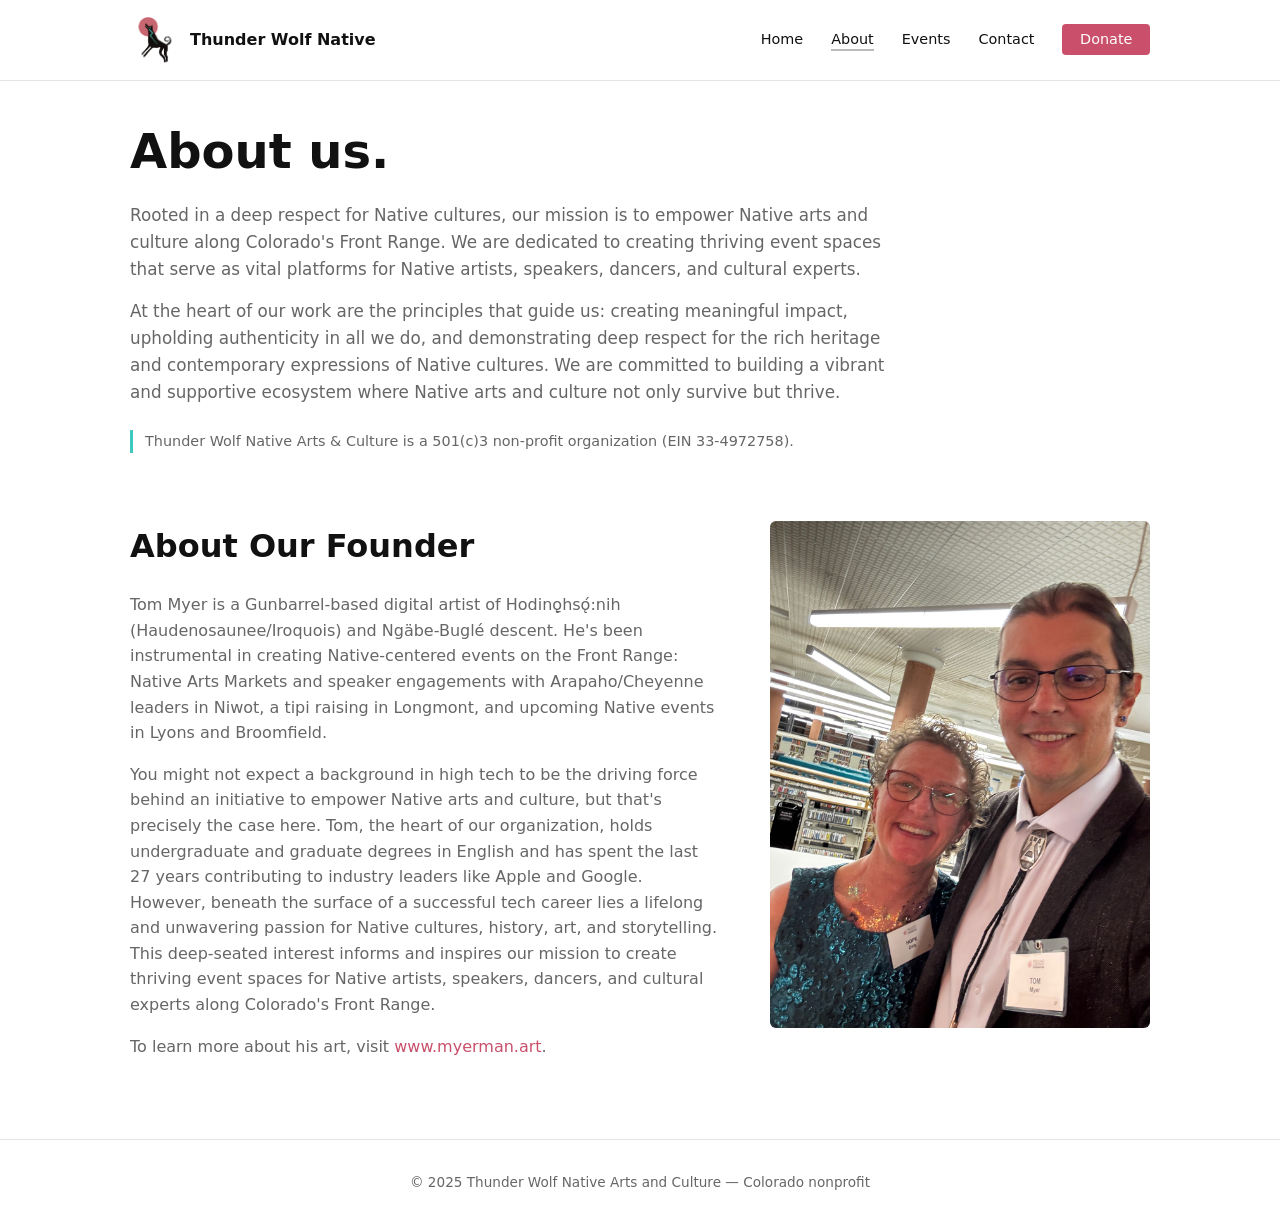
==== about.html @ 3107a287 "Initial build: Thunder Wolf Native flat site Five-page static site (home, about, events, contact, do" ====
<!DOCTYPE html>
<html lang="en">
<head>
  <meta charset="UTF-8">
  <meta name="viewport" content="width=device-width, initial-scale=1.0">
  <title>About Us — Thunder Wolf Native Arts and Culture</title>
  <meta name="description" content="Thunder Wolf Native Arts and Culture is a 501(c)3 nonprofit empowering Native arts and culture along Colorado's Front Range.">
  <meta property="og:title" content="About Us — Thunder Wolf Native Arts and Culture">
  <meta property="og:image" content="https://thunderwolfnative.org/img/logo.png">
  <meta property="og:url" content="https://thunderwolfnative.org/about.html">
  <meta property="og:type" content="website">
  <link rel="stylesheet" href="css/style.css">
</head>
<body>

  <nav>
    <div class="container nav-inner">
      <a href="index.html" class="nav-brand">
        <img src="img/logo.png" alt="Thunder Wolf logo">
        Thunder Wolf Native
      </a>
      <ul class="nav-links">
        <li><a href="index.html">Home</a></li>
        <li><a href="about.html" class="active">About</a></li>
        <li><a href="events.html">Events</a></li>
        <li><a href="contact.html">Contact</a></li>
        <li><a href="donate.html" class="nav-donate">Donate</a></li>
      </ul>
    </div>
  </nav>

  <main>

    <section class="page-hero container">
      <h1>About us.</h1>
      <p>Rooted in a deep respect for Native cultures, our mission is to empower Native arts and culture along Colorado's Front Range. We are dedicated to creating thriving event spaces that serve as vital platforms for Native artists, speakers, dancers, and cultural experts.</p>
      <p>At the heart of our work are the principles that guide us: creating meaningful impact, upholding authenticity in all we do, and demonstrating deep respect for the rich heritage and contemporary expressions of Native cultures. We are committed to building a vibrant and supportive ecosystem where Native arts and culture not only survive but thrive.</p>
      <p class="ein">Thunder Wolf Native Arts &amp; Culture is a 501(c)3 non-profit organization (EIN 33-4972758).</p>
    </section>

    <section class="founder container">
      <div class="founder-inner">
        <div class="founder-text">
          <h2>About Our Founder</h2>
          <p>Tom Myer is a Gunbarrel-based digital artist of Hodinǫ̱hsǫ́:nih (Haudenosaunee/Iroquois) and Ngäbe-Buglé descent. He's been instrumental in creating Native-centered events on the Front Range: Native Arts Markets and speaker engagements with Arapaho/Cheyenne leaders in Niwot, a tipi raising in Longmont, and upcoming Native events in Lyons and Broomfield.</p>
          <p>You might not expect a background in high tech to be the driving force behind an initiative to empower Native arts and culture, but that's precisely the case here. Tom, the heart of our organization, holds undergraduate and graduate degrees in English and has spent the last 27 years contributing to industry leaders like Apple and Google. However, beneath the surface of a successful tech career lies a lifelong and unwavering passion for Native cultures, history, art, and storytelling. This deep-seated interest informs and inspires our mission to create thriving event spaces for Native artists, speakers, dancers, and cultural experts along Colorado's Front Range.</p>
          <p>To learn more about his art, visit <a href="https://www.myerman.art">www.myerman.art</a>.</p>
        </div>
        <div class="founder-photo">
          <img src="img/about-pic.jpg" alt="Tom Myer, founder of Thunder Wolf Native Arts and Culture">
        </div>
      </div>
    </section>

  </main>

  <footer>
    <div class="container">
      <p>&copy; 2025 Thunder Wolf Native Arts and Culture &mdash; Colorado nonprofit</p>
    </div>
  </footer>

</body>
</html>
---- css/style.css ----
/* Thunder Wolf Native Arts and Culture */

:root {
  --black:   #111111;
  --rose:    #c94f6a;
  --teal:    #3ec9bf;
  --white:   #ffffff;
  --offwhite:#f7f6f4;
  --gray:    #666666;
  --border:  #e4e4e7;

  --max-w: 1100px;
  --pad: clamp(1.25rem, 5vw, 2.5rem);
}

*, *::before, *::after { box-sizing: border-box; margin: 0; padding: 0; }

html { font-size: 16px; scroll-behavior: smooth; }

body {
  font-family: system-ui, -apple-system, "Segoe UI", sans-serif;
  color: var(--black);
  background: var(--white);
  line-height: 1.6;
}

a { color: var(--rose); text-decoration: none; }
a:hover { text-decoration: underline; }

img { display: block; max-width: 100%; height: auto; }

/* ── Layout ── */
.container {
  max-width: var(--max-w);
  margin-inline: auto;
  padding-inline: var(--pad);
}

/* ── Nav ── */
nav {
  border-bottom: 1px solid var(--border);
  padding-block: 1rem;
}

.nav-inner {
  display: flex;
  align-items: center;
  justify-content: space-between;
  gap: 1rem;
}

.nav-brand {
  display: flex;
  align-items: center;
  gap: 0.75rem;
  text-decoration: none;
  color: var(--black);
  font-weight: 600;
  font-size: 1rem;
}

.nav-brand img { width: 48px; height: 48px; object-fit: contain; }

.nav-links {
  display: flex;
  gap: 1.75rem;
  list-style: none;
  font-size: 0.9rem;
  font-weight: 500;
}

.nav-links a { color: var(--black); }
.nav-links a:hover { color: var(--rose); text-decoration: none; }
.nav-links a.active { color: var(--black); border-bottom: 2px solid #bbb; padding-bottom: 2px; }

.nav-donate {
  background: var(--rose);
  color: var(--white) !important;
  padding: 0.45rem 1.1rem;
  border-radius: 4px;
}
.nav-donate:hover { background: #b03d58; }

/* ── Hero ── */
.hero {
  padding-block: 2rem 1.5rem;
  text-align: center;
}

.hero h1 {
  font-size: clamp(2rem, 5vw, 3.25rem);
  font-weight: 700;
  line-height: 1.15;
  max-width: 800px;
  margin-inline: auto;
}

.hero .donate-cta {
  margin-top: 1rem;
  font-size: 1.2rem;
  font-weight: 600;
}

/* ── Image grid ── */
.hero-images {
  display: grid;
  grid-template-columns: repeat(3, 1fr);
  gap: 1.25rem;
  margin-block: 1.25rem;
}

.hero-images img {
  width: 100%;
  aspect-ratio: 4 / 3;
  object-fit: cover;
  border-radius: 6px;
}

/* ── Mission / Vision ── */
.mission-vision {
  display: grid;
  grid-template-columns: 1fr 1fr;
  gap: 2rem;
  margin-top: 1.25rem;
  text-align: left;
}

.mission-vision p { color: var(--gray); font-size: 1rem; }
.mission-vision strong { color: var(--black); }

/* ── Value props ── */
.value-props {
  display: flex;
  flex-wrap: wrap;
  justify-content: center;
  gap: 1.5rem;
  padding-block: 1rem;
  font-size: 0.85rem;
  font-weight: 600;
  text-transform: uppercase;
  letter-spacing: 0.05em;
  color: var(--rose);
  border-top: 1px solid var(--border);
  border-bottom: 1px solid var(--border);
  margin-block: 1.25rem;
}

.value-props span::before {
  content: "✓ ";
}

/* ── Practice Areas ── */
.practice {
  padding-block: 2rem 2.5rem;
  background: var(--offwhite);
}

.practice-header {
  margin-bottom: 1.25rem;
}

.practice-header h2 {
  font-size: clamp(1.75rem, 4vw, 2.5rem);
  font-weight: 500;
}

.cards {
  display: grid;
  grid-template-columns: repeat(3, 1fr);
  gap: 1.5rem;
}

.card {
  background: var(--white);
  border: 1px solid var(--border);
  border-radius: 8px;
  padding: 2rem;
  display: flex;
  flex-direction: column;
  gap: 0.75rem;
}

.card-num {
  font-size: 1.1rem;
  font-weight: 300;
  letter-spacing: 0.12em;
  color: var(--teal);
}

.card h3 {
  font-size: 1rem;
  font-weight: 600;
}

.card p {
  color: var(--gray);
  font-size: 0.95rem;
  line-height: 1.6;
}

/* ── Page Hero (interior pages) ── */
.page-hero {
  padding-block: 2rem 1.25rem;
}

.page-hero h1 {
  font-size: clamp(2rem, 5vw, 3rem);
  font-weight: 700;
  margin-bottom: 0.75rem;
}

.page-hero p {
  color: var(--gray);
  font-size: 1.05rem;
  max-width: 780px;
  margin-bottom: 1rem;
}

.page-hero .ein {
  margin-top: 1.5rem;
  font-size: 0.9rem;
  color: var(--gray);
  border-left: 3px solid var(--teal);
  padding-left: 0.75rem;
}

/* ── Founder ── */
.founder {
  padding-block: 2rem 4rem;
}

.founder-inner {
  display: grid;
  grid-template-columns: 1fr 380px;
  gap: 3rem;
  align-items: start;
}

.founder-text h2 {
  font-size: clamp(1.5rem, 3vw, 2rem);
  font-weight: 600;
  margin-bottom: 1.25rem;
}

.founder-text p {
  color: var(--gray);
  font-size: 1rem;
  margin-bottom: 1rem;
  max-width: 620px;
}

.founder-photo img {
  width: 100%;
  border-radius: 6px;
  object-fit: cover;
}

@media (max-width: 768px) {
  .founder-inner {
    grid-template-columns: 1fr;
  }
  .founder-photo {
    order: -1;
  }
  .founder-photo img {
    max-width: 320px;
  }
}

/* ── Contact ── */
.contact-hero {
  background: #161a1d;
  color: var(--white);
  padding-block: 4rem 3rem;
  text-align: center;
}

.contact-hero h1 {
  font-size: clamp(2rem, 5vw, 3rem);
  font-weight: 700;
  margin-bottom: 0.75rem;
}

.contact-hero p {
  font-size: 1.1rem;
  opacity: 0.8;
}

.contact-body {
  padding-block: 3rem 4rem;
}

.contact-card {
  display: grid;
  grid-template-columns: 1fr 1fr;
  gap: 0;
  border-radius: 16px;
  overflow: hidden;
  border: 1px solid var(--border);
  box-shadow: 0 2px 12px rgba(0,0,0,0.07);
}

.contact-sidebar {
  background: #161a1d;
  color: var(--white);
  padding: 2.5rem;
  display: flex;
  flex-direction: column;
  gap: 1rem;
}

.contact-sidebar h2 {
  font-size: 1.4rem;
  font-weight: 600;
}

.contact-sidebar > p {
  opacity: 0.8;
  font-size: 0.95rem;
  line-height: 1.6;
}

.contact-email {
  color: var(--teal);
  font-size: 0.9rem;
  word-break: break-all;
}

.contact-email:hover { opacity: 0.8; text-decoration: none; }

.contact-donate {
  display: inline-block;
  margin-top: auto;
  background: var(--rose);
  color: var(--white);
  padding: 0.6rem 1.4rem;
  border-radius: 4px;
  font-weight: 600;
  font-size: 0.9rem;
  width: fit-content;
}

.contact-donate:hover { background: #b03d58; text-decoration: none; }

.contact-image {
  display: flex;
  align-items: center;
  justify-content: center;
  background: var(--offwhite);
  padding: 2.5rem;
}

.contact-image img {
  width: 100%;
  max-width: 280px;
  height: auto;
  object-fit: contain;
  display: block;
}

@media (max-width: 768px) {
  .contact-card {
    grid-template-columns: 1fr;
  }
  .contact-image img {
    aspect-ratio: 4 / 3;
    height: auto;
  }
}

/* ── Events ── */
.events-hero {
  background: #161a1d;
  color: var(--white);
  padding-block: 2rem 1.5rem;
}

.events-hero h1 {
  font-size: clamp(2rem, 5vw, 3rem);
  font-weight: 700;
  margin-bottom: 0.75rem;
}

.events-hero p {
  font-size: 1.05rem;
  opacity: 0.7;
  max-width: 560px;
}

.events-section-label {
  font-size: 0.75rem;
  font-weight: 700;
  text-transform: uppercase;
  letter-spacing: 0.1em;
  color: var(--teal);
  margin-bottom: 0.75rem;
}

/* Upcoming cards */
.events-upcoming-section {
  padding-block: 1.5rem 1rem;
}

.upcoming-cards {
  display: grid;
  grid-template-columns: repeat(3, 1fr);
  gap: 1rem;
}

.upcoming-card {
  border-left: 3px solid var(--rose);
  background: var(--offwhite);
  border-radius: 0 6px 6px 0;
  padding: 1.25rem 1.5rem;
}

.upcoming-card p {
  font-size: 0.95rem;
  line-height: 1.6;
  color: var(--black);
}

.upcoming-card a { color: var(--rose); }

/* Past events timeline */
.events-past-section {
  background: var(--offwhite);
  padding-block: 1.5rem;
}

.timeline {
  display: grid;
  grid-template-columns: repeat(2, 1fr);
  gap: 0;
  max-width: 860px;
}

.timeline-item {
  padding: 0.9rem 1.25rem 0.9rem 0;
  border-bottom: 1px solid var(--border);
  display: grid;
  grid-template-columns: 140px 1fr;
  gap: 1rem;
  align-items: baseline;
}

.timeline-item:nth-child(even) {
  padding-left: 1.25rem;
  padding-right: 0;
  border-left: 1px solid var(--border);
}

.timeline-date {
  font-size: 0.75rem;
  font-weight: 700;
  text-transform: uppercase;
  letter-spacing: 0.04em;
  color: var(--teal);
  white-space: nowrap;
}

.timeline-item p {
  font-size: 0.9rem;
  color: var(--gray);
  line-height: 1.5;
}

.timeline-item a { color: var(--rose); }

/* Gallery */
.events-gallery-section {
  padding-block: 1.5rem 1rem;
}

.mosaic {
  display: grid;
  grid-template-columns: 1fr 1fr 1fr 1fr;
  grid-template-rows: 250px 250px;
  gap: 0.6rem;
}

.mosaic img {
  width: 100%;
  height: 100%;
  object-fit: cover;
  border-radius: 6px;
  display: block;
}

.mosaic img:nth-child(1) { grid-column: 1; grid-row: 1 / 3; }
.mosaic img:nth-child(2) { grid-column: 2; grid-row: 1; }
.mosaic img:nth-child(3) { grid-column: 3; grid-row: 1; }
.mosaic img:nth-child(4) { grid-column: 2; grid-row: 2; }
.mosaic img:nth-child(5) { grid-column: 3; grid-row: 2; }
.mosaic img:nth-child(6) { grid-column: 4; grid-row: 1 / 3; }

.events-donate {
  padding-block: 1rem 2rem;
  font-size: 1.05rem;
}

@media (max-width: 768px) {
  .upcoming-cards {
    grid-template-columns: 1fr;
  }
  .timeline {
    grid-template-columns: 1fr;
  }
  .timeline-item {
    grid-template-columns: 120px 1fr;
    padding-left: 0 !important;
    border-left: none !important;
  }
  .mosaic {
    grid-template-columns: 1fr 1fr;
    grid-template-rows: repeat(3, 180px);
  }
  .mosaic img:nth-child(1) { grid-column: 1; grid-row: 1; }
  .mosaic img:nth-child(2) { grid-column: 2; grid-row: 1; }
  .mosaic img:nth-child(3) { grid-column: 1; grid-row: 2; }
  .mosaic img:nth-child(4) { grid-column: 2; grid-row: 2; }
  .mosaic img:nth-child(5) { grid-column: 1; grid-row: 3; }
  .mosaic img:nth-child(6) { grid-column: 2; grid-row: 3; }
}

/* ── Donate ── */
.donate-ways {
  padding-block: 0 1.25rem;
}

.donate-list {
  display: flex;
  flex-direction: column;
  gap: 1rem;
  padding-left: 1.25rem;
  max-width: 760px;
}

.donate-list li {
  font-size: 1rem;
  line-height: 1.6;
  color: var(--gray);
}

.donate-list li strong { color: var(--black); }

.donate-cta-section {
  padding-block: 1rem 2rem;
}

.donate-box {
  display: grid;
  grid-template-columns: 1fr auto;
  gap: 3rem;
  align-items: center;
  background: var(--offwhite);
  border: 1px solid var(--border);
  border-radius: 12px;
  padding: 2.5rem;
}

.donate-box-text p {
  color: var(--gray);
  font-size: 1rem;
  line-height: 1.6;
  margin-bottom: 1rem;
  max-width: 560px;
}

.donate-box-text .ein {
  font-size: 0.85rem;
  border-left: 3px solid var(--teal);
  padding-left: 0.75rem;
  margin-bottom: 1.5rem;
}

.donate-button {
  display: inline-block;
  background: var(--rose);
  color: var(--white);
  padding: 0.75rem 1.75rem;
  border-radius: 4px;
  font-weight: 600;
  font-size: 1rem;
}

.donate-button:hover { background: #b03d58; text-decoration: none; }

.donate-qr {
  text-align: center;
}

.donate-qr img {
  width: 160px;
  height: 160px;
  object-fit: contain;
  border: 1px solid var(--border);
  border-radius: 8px;
  padding: 0.5rem;
  background: var(--white);
}

.donate-qr p {
  font-size: 0.8rem;
  color: var(--gray);
  margin-top: 0.5rem;
}

@media (max-width: 600px) {
  .donate-box {
    grid-template-columns: 1fr;
  }
  .donate-qr {
    display: flex;
    align-items: center;
    gap: 1rem;
  }
  .donate-qr p { margin-top: 0; }
}

/* ── Footer ── */
footer {
  padding-block: 2rem;
  border-top: 1px solid var(--border);
  text-align: center;
  font-size: 0.85rem;
  color: var(--gray);
}

footer a { color: var(--gray); }

/* ── Responsive ── */
@media (max-width: 768px) {
  .nav-links { display: none; }

  .hero-images {
    grid-template-columns: 1fr;
  }

  .mission-vision {
    grid-template-columns: 1fr;
  }

  .cards {
    grid-template-columns: 1fr;
  }
}

@media (max-width: 540px) {
  .hero-images {
    grid-template-columns: 1fr 1fr;
  }
  .hero-images img:last-child {
    grid-column: span 2;
  }
}
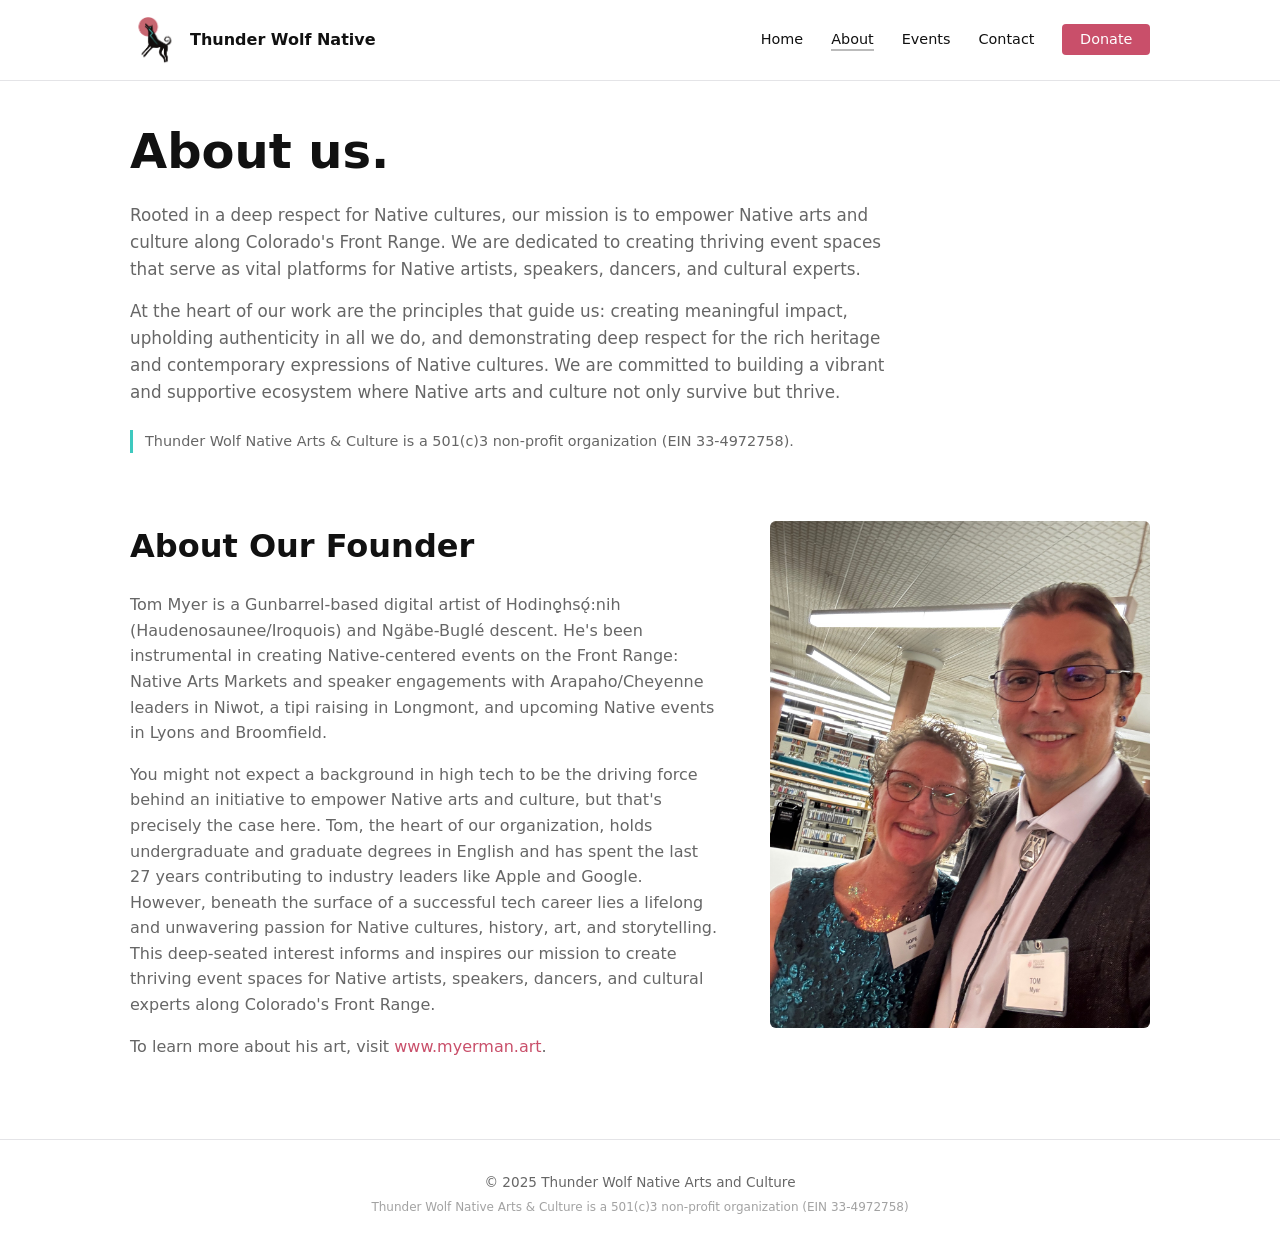
==== commit 69b8952e: "Add 501(c)3 EIN to footer on all pages Co-Authored-By: Claude Sonnet 4.6 <noreply@anthropic.com>" ====
--- a/about.html
+++ b/about.html
@@ -56,7 +56,7 @@
 
   <footer>
     <div class="container">
-      <p>&copy; 2025 Thunder Wolf Native Arts and Culture &mdash; Colorado nonprofit</p>
+      <p>&copy; 2025 Thunder Wolf Native Arts and Culture</p><p class="footer-ein">Thunder Wolf Native Arts &amp; Culture is a 501(c)3 non-profit organization (EIN 33-4972758)</p>
     </div>
   </footer>
 
--- a/css/style.css
+++ b/css/style.css
@@ -629,6 +629,12 @@
 
 footer a { color: var(--gray); }
 
+.footer-ein {
+  font-size: 0.75rem;
+  opacity: 0.6;
+  margin-top: 0.25rem;
+}
+
 /* ── Responsive ── */
 @media (max-width: 768px) {
   .nav-links { display: none; }
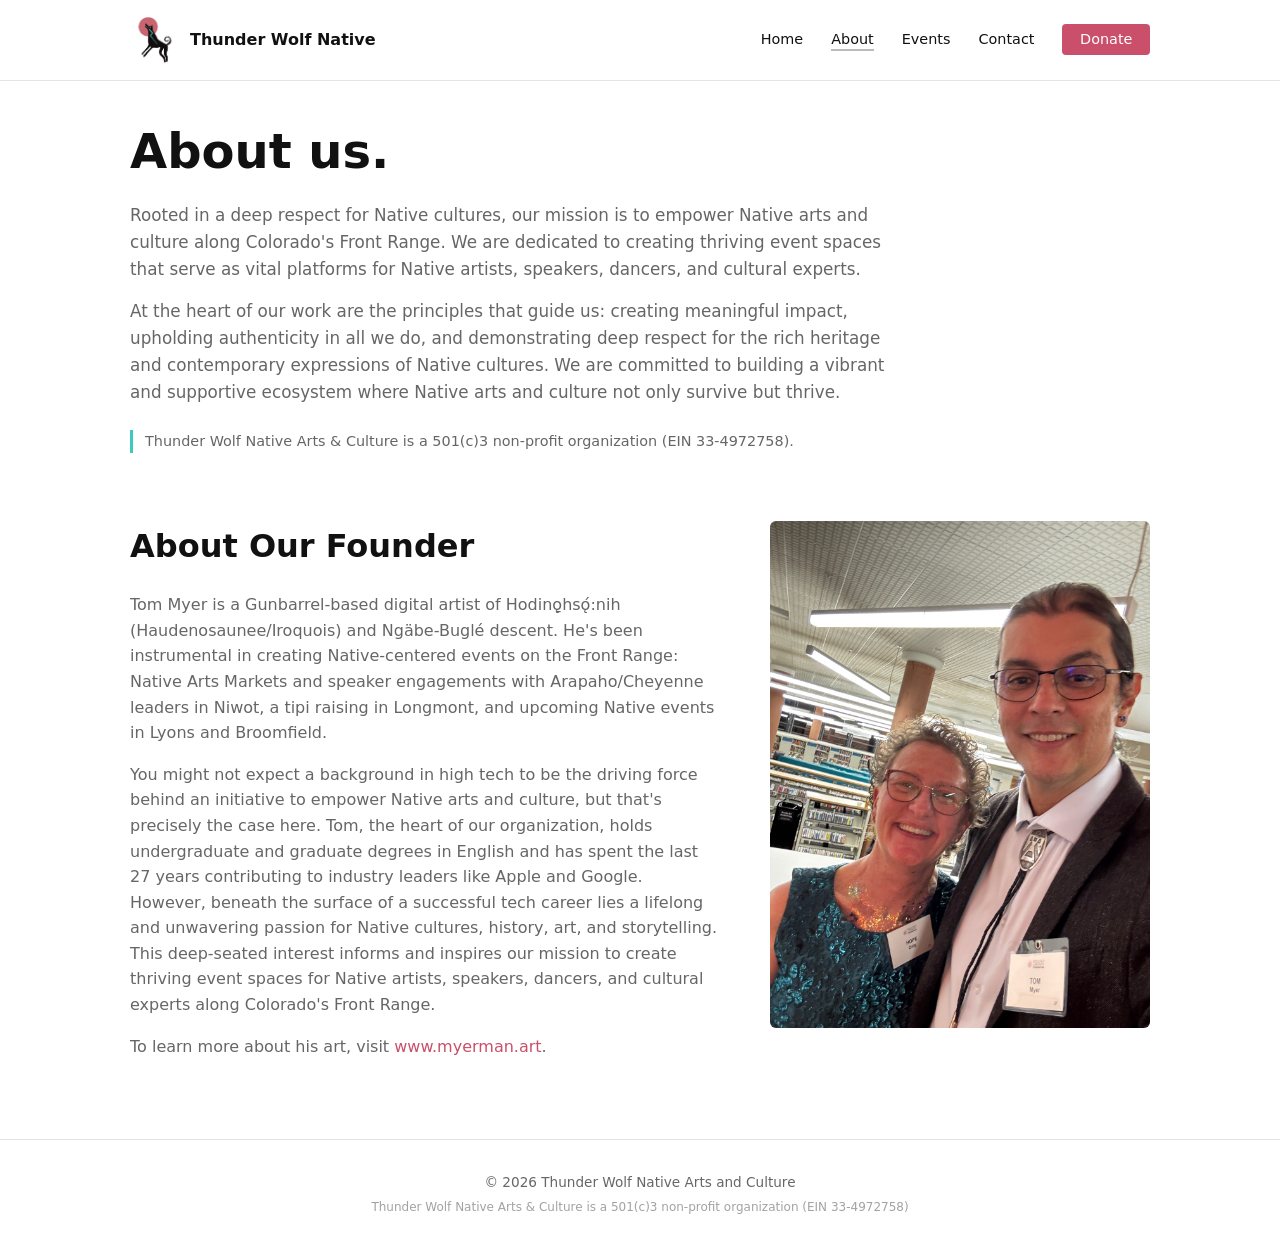
==== commit fab41b1e: "Fix copyright year to 2026 Co-Authored-By: Claude Sonnet 4.6 <noreply@anthropic.com>" ====
--- a/about.html
+++ b/about.html
@@ -56,7 +56,7 @@
 
   <footer>
     <div class="container">
-      <p>&copy; 2025 Thunder Wolf Native Arts and Culture</p><p class="footer-ein">Thunder Wolf Native Arts &amp; Culture is a 501(c)3 non-profit organization (EIN 33-4972758)</p>
+      <p>&copy; 2026 Thunder Wolf Native Arts and Culture</p><p class="footer-ein">Thunder Wolf Native Arts &amp; Culture is a 501(c)3 non-profit organization (EIN 33-4972758)</p>
     </div>
   </footer>
 
